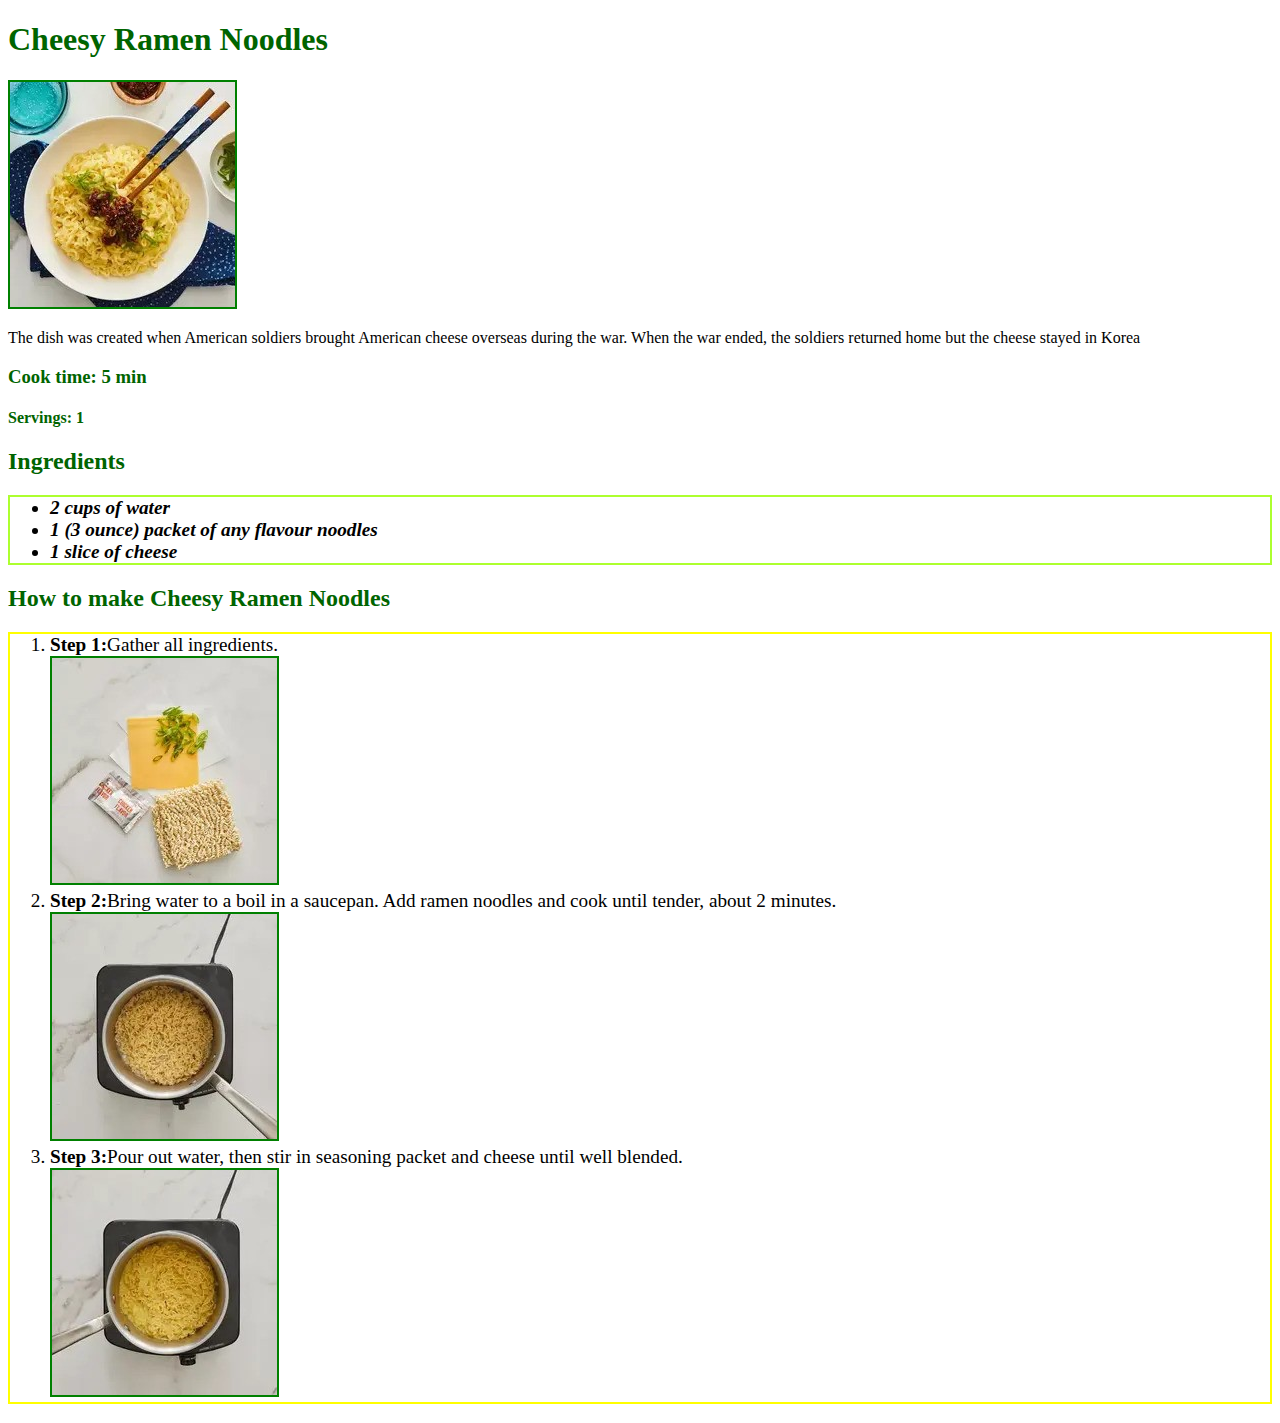
==== cheesy-ramen-noodles.html @ 28b5eab8 "added new recipe and images to image file" ====
<!DOCTYPE html>
<html lang="en">
<head>
    <meta charset="UTF-8">
    <meta name="viewport" content="width=device-width, initial-scale=1.0">
    <title>Cheesy Ramen Noodles</title>
    <link rel="stylesheet" href="styles.css">
</head>
<body>
    <h1>Cheesy Ramen Noodles</h1>
    <img src="images/cheesy ramen noodles.jpg" alt="Cheesy Ramen Noodles">
    <p> The dish was created when American soldiers brought American cheese overseas during the war. When the war ended, the soldiers returned home but the cheese stayed in Korea</p>
    <h3>Cook time: 5 min</h3>
    <h4>Servings: 1</h4>
    
    
    <div>
        <h2>Ingredients</h2>
        <em>
            <strong>
                <ul>
                    <li>2 cups of water</li>
                    <li>1 (3 ounce) packet of any flavour noodles</li>
                    <li>1 slice of cheese</li>
                </ul>
            </strong>

        </em>
        </ul>
    </div>
    <div>
        <h2>How to make Cheesy Ramen Noodles</h2>
        <ol>
            <li><strong>Step 1:</strong>Gather all ingredients.</li>
            <img src="images/noodle packets.jpg" alt="the contents of one noodle packet">
            <li><strong>Step 2:</strong>Bring water to a boil in a saucepan. Add ramen noodles and cook until tender, about 2 minutes.</li>
            <img src="images/noodle stove 1.jpg" alt="noodles boiling in a pot">
            <li><strong>Step 3:</strong>Pour out water, then stir in seasoning packet and cheese until well blended.</li>
            <img src="images/noodle stove 2.jpg" alt="fully cooked cheesy ramen noodles in a pot">

        </ol>

    </div>
</body>
</html>
---- styles.css ----
img {
    border: 2px solid green;
}

ul {
    border: 2px solid greenyellow;
    font-size: larger;
}

ol {
    border: 2px solid yellow;
    font-size: larger;
    
}
h1 {
    color: darkgreen;
}
h2 {
    color: darkgreen;
}
h3 {
    color: darkgreen;
}
h4 {
    color: darkgreen;
}
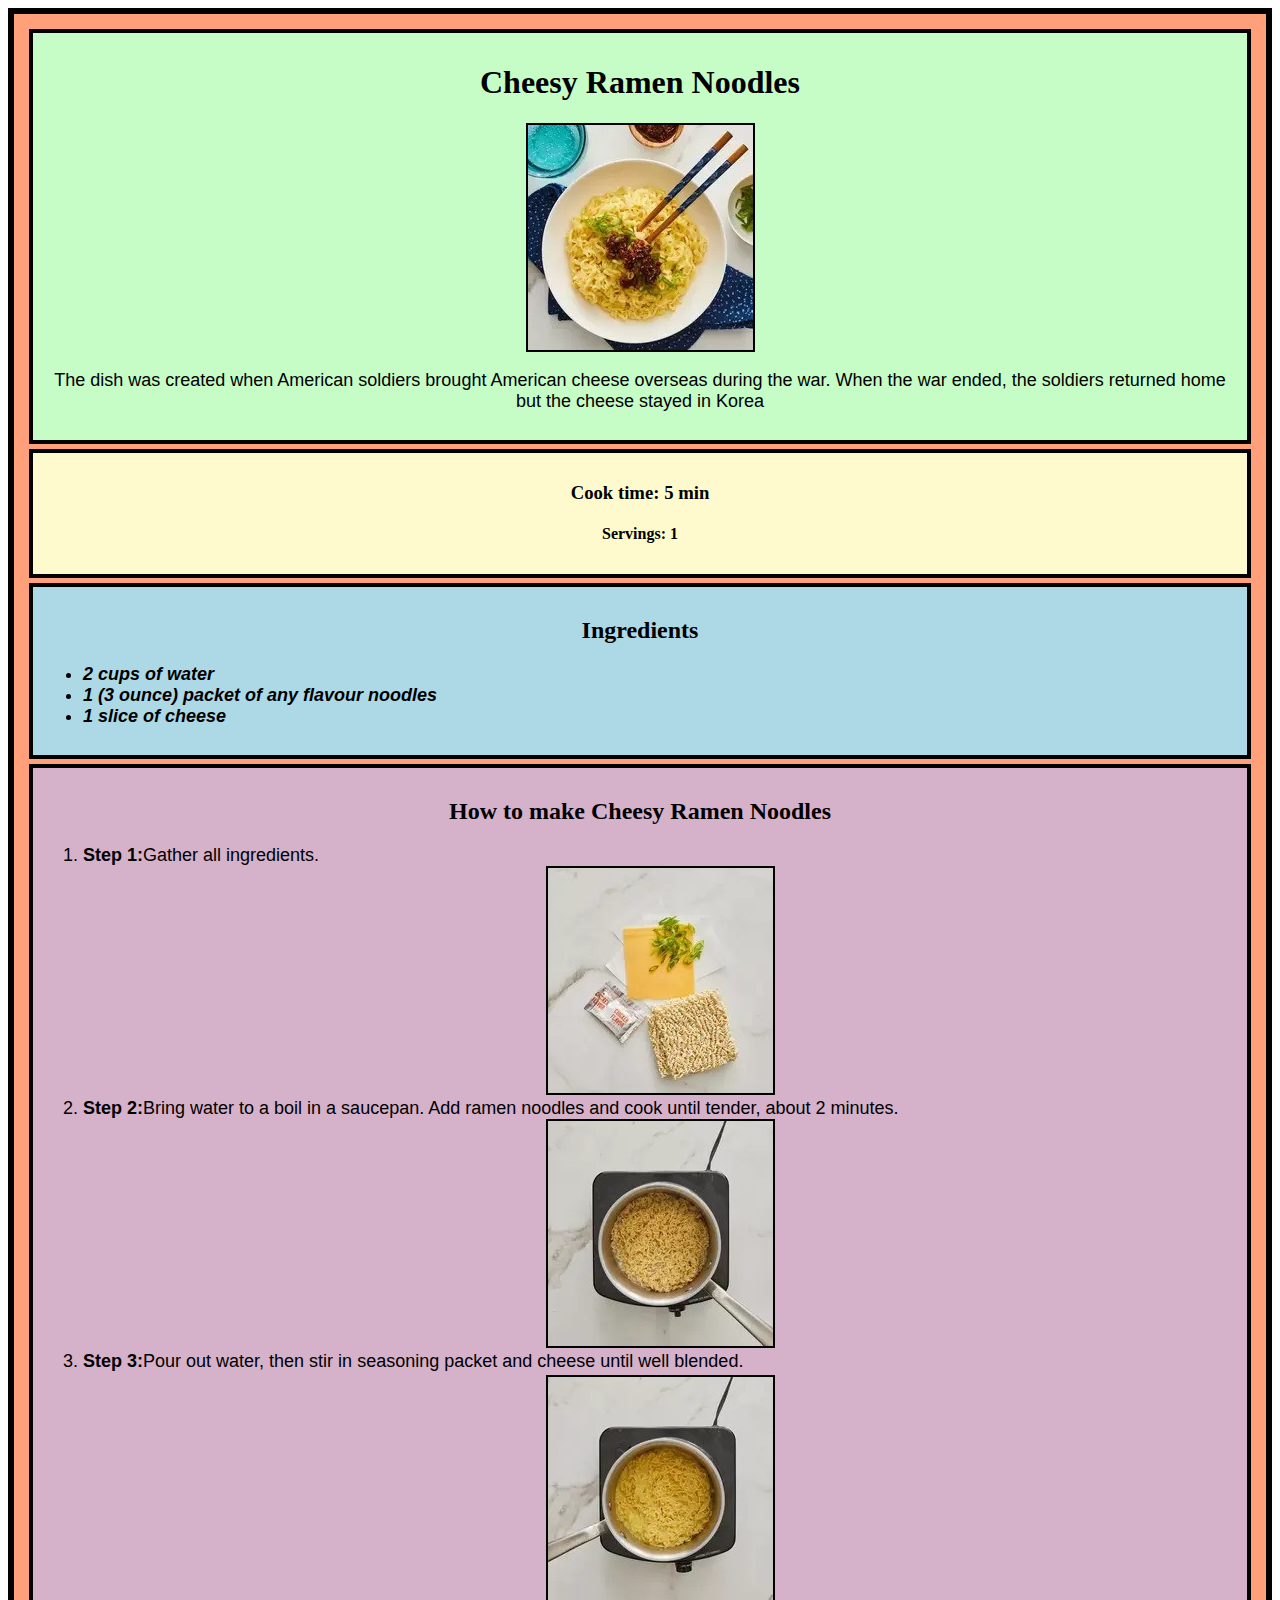
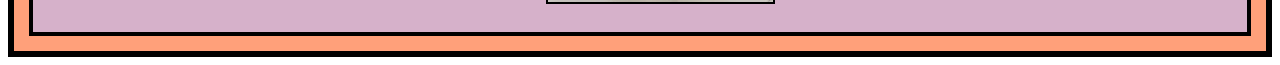
==== commit 4e1d40d0: "new designs to lasagna.html and cheesy ramen html also updated styles" ====
--- a/cheesy-ramen-noodles.html
+++ b/cheesy-ramen-noodles.html
@@ -7,18 +7,23 @@
     <link rel="stylesheet" href="styles.css">
 </head>
 <body>
-    <h1>Cheesy Ramen Noodles</h1>
-    <img src="images/cheesy ramen noodles.jpg" alt="Cheesy Ramen Noodles">
-    <p> The dish was created when American soldiers brought American cheese overseas during the war. When the war ended, the soldiers returned home but the cheese stayed in Korea</p>
-    <h3>Cook time: 5 min</h3>
+  <div id="ramen" class="ramen-container">
+    <div class="ramen-intro-section">
+        <h1 id="ramen" class="ramen-intro-title">Cheesy Ramen Noodles</h1>
+    <img id="ramen" class="ramen-intro-pic" src="images/cheesy ramen noodles.jpg" alt="Cheesy Ramen Noodles">
+    <p id="ramen" class="ramen-paragraph"> The dish was created when American soldiers brought American cheese overseas during the war. When the war ended, the soldiers returned home but the cheese stayed in Korea</p>
+    
+    </div>
+    <div id="ramen" class="ramen-times-container">
+        <h3>Cook time: 5 min</h3>
     <h4>Servings: 1</h4>
+    </div>
     
-    
-    <div>
-        <h2>Ingredients</h2>
+    <div id="ramen" class="ramen-ingredients-section">
+        <h2 id="ramen" class="ramen-ingredients-title">Ingredients</h2>
         <em>
             <strong>
-                <ul>
+                <ul id="ramen" class="ramen-ingredients-list" >
                     <li>2 cups of water</li>
                     <li>1 (3 ounce) packet of any flavour noodles</li>
                     <li>1 slice of cheese</li>
@@ -28,18 +33,19 @@
         </em>
         </ul>
     </div>
-    <div>
-        <h2>How to make Cheesy Ramen Noodles</h2>
-        <ol>
+    <div id="ramen" class="ramen-cooking-section">
+        <h2 id="ramen" class="ramen-cooking-title">How to make Cheesy Ramen Noodles</h2>
+        <ol id="ramen" class="ramen-cooking-list" >
             <li><strong>Step 1:</strong>Gather all ingredients.</li>
-            <img src="images/noodle packets.jpg" alt="the contents of one noodle packet">
+            <img id="ramen" class="ramen-cooking-pic1" src="images/noodle packets.jpg" alt="the contents of one noodle packet">
             <li><strong>Step 2:</strong>Bring water to a boil in a saucepan. Add ramen noodles and cook until tender, about 2 minutes.</li>
-            <img src="images/noodle stove 1.jpg" alt="noodles boiling in a pot">
+            <img id="ramen" class="ramen-cooking-pic2" src="images/noodle stove 1.jpg" alt="noodles boiling in a pot">
             <li><strong>Step 3:</strong>Pour out water, then stir in seasoning packet and cheese until well blended.</li>
-            <img src="images/noodle stove 2.jpg" alt="fully cooked cheesy ramen noodles in a pot">
+            <img id="ramen" class="ramen-cooking-pic3" src="images/noodle stove 2.jpg" alt="fully cooked cheesy ramen noodles in a pot">
 
         </ol>
 
     </div>
+  </div>
 </body>
 </html>--- a/styles.css
+++ b/styles.css
@@ -1,26 +1,89 @@
-img {
-    border: 2px solid green;
+.lasagna-container,
+.ramen-container {
+  background-color: lightblue;
+  display: flexbox;
+  border: 6px solid black;
+  padding: 10px;
+}
+.lasagna-pic,
+.ramen-intro-pic,.ramen-cooking-pic1,.ramen-cooking-pic2,.ramen-cooking-pic3 {
+  border: 2px solid black;
+  margin-left: auto;
+  margin-right: auto;
+  display: block;
 }
 
-ul {
-    border: 2px solid greenyellow;
-    font-size: larger;
+.ramen-cooking-pic2,.ramen-cooking-pic1{
+    margin-bottom: 3px;
+}
+.ramen-cooking-pic3 {
+    margin-top: 3px;
 }
 
-ol {
-    border: 2px solid yellow;
-    font-size: larger;
+.lasagna-intro-section {
+  background-color: cornsilk;
+  border: 4px solid black;
+  padding: 10px;
+}
+.lasagna-paragraph,
+.lasagna-times-container,
+.lasagna-ingredients-title,
+.lasagna-cooking-title,
+.lasagna-ingredients-paragraph,
+.lasagna-intro-title,
+.ramen-intro-title,
+.ramen-paragraph,
+.ramen-times-container,
+.ramen-ingredients-title,
+.ramen-cooking-title {
+  text-align: center;
+}
+
+.lasagna-ingredients-title,
+.lasagna-cooking-title,
+.lasagna-intro-title {
+  font-family: "Franklin Gothic Medium", "Arial Narrow", Arial, sans-serif;
+}
+.lasagna-ingredients-list,
+.lasagna-cooking-list,
+.lasagna-ingredients-paragraph,
+.lasagna-paragraph {
+  font-size: large;
+  font-family: Georgia, "Times New Roman", Times, serif;
+}
+
+.ramen-container {
+  background-color: lightsalmon;
+}
+.ramen-intro-section,.ramen-ingredients-section,.ramen-cooking-section {
+    border: 4px solid black;
+    padding: 10px;
+    margin: 5px;
     
 }
-h1 {
-    color: darkgreen;
+.ramen-intro-section {
+    background-color: rgb(198, 252, 198);
 }
-h2 {
-    color: darkgreen;
+.ramen-times-container {
+    border: 4px solid black;
+    margin: 5px;
+    padding: 10px;
+    background-color: lemonchiffon;
 }
-h3 {
-    color: darkgreen;
+
+.ramen-ingredients-section {
+    background-color: lightblue;
 }
-h4 {
-    color: darkgreen;
+
+.ramen-cooking-section {
+    background-color: rgb(214, 177, 202);
+}
+
+.ramen-intro-title,.ramen-ingredients-title,.ramen-cooking-title {
+   font-family: cursive;
+}
+
+.ramen-ingredients-list,.ramen-cooking-list,.ramen-paragraph {
+    font-size: large;
+    font-family: 'Trebuchet MS', 'Lucida Sans Unicode', 'Lucida Grande', 'Lucida Sans', Arial, sans-serif;
 }